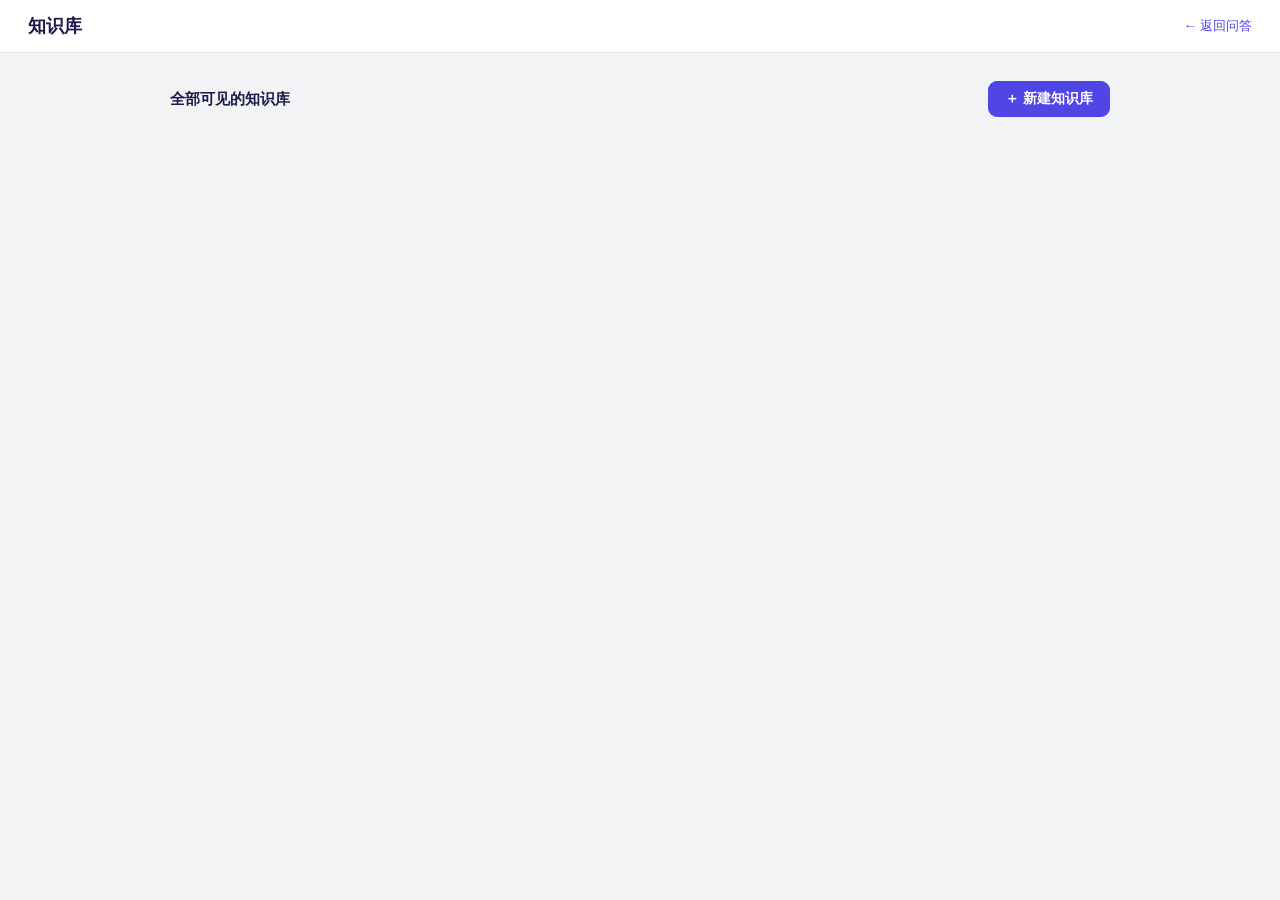
==== app/static/kb.html @ 02093d8f "feat: 阶段17 前端四件套 common.js登录改密码+知识库工作区/admin视图+首页KB选择器与引用卡片(261测试全绿)" ====
<!DOCTYPE html>
<html lang="zh-CN">
<head>
<meta charset="UTF-8">
<meta name="viewport" content="width=device-width, initial-scale=1.0">
<title>知识库管理 · 劳动合规 RAG</title>
<style>
  :root {
    --sidebar-bg: #f2f3f5; --bg: #fff; --card: #fff;
    --primary: #4f46e5; --primary-hover: #4338ca;
    --text: #1e1b4b; --text-muted: #6b7280; --border: #e5e7eb;
    --radius: 12px; --shadow: 0 1px 3px rgba(0,0,0,.08);
    --danger: #dc2626; --ok: #16a34a; --warn: #d97706;
  }
  * { margin: 0; padding: 0; box-sizing: border-box; }
  body {
    font-family: -apple-system, BlinkMacSystemFont, "Segoe UI", "Microsoft YaHei", sans-serif;
    background: var(--sidebar-bg); color: var(--text); min-height: 100vh;
  }
  .topbar {
    background: var(--card); border-bottom: 1px solid var(--border);
    padding: 14px 28px; display: flex; align-items: center; gap: 14px; position: sticky; top: 0; z-index: 10;
  }
  .topbar h1 { font-size: 18px; }
  .topbar .who { margin-left: auto; font-size: 13px; color: var(--text-muted); }
  .topbar a { color: var(--primary); font-size: 13px; text-decoration: none; }
  .view-switch { display: flex; gap: 6px; }
  .view-switch button {
    border: 1px solid var(--border); background: #fff; color: var(--text-muted);
    padding: 6px 14px; border-radius: 8px; cursor: pointer; font-size: 13px;
  }
  .view-switch button.active { border-color: var(--primary); color: var(--primary); background: #eef2ff; }

  .wrap { max-width: 980px; margin: 0 auto; padding: 28px 20px 60px; }

  .toolbar { display: flex; align-items: center; gap: 10px; margin-bottom: 18px; }
  .toolbar .crumb { font-size: 15px; font-weight: 600; }
  .toolbar .crumb .muted { color: var(--text-muted); font-weight: 400; }
  .btn {
    border: 1px solid var(--border); background: #fff; color: var(--text);
    padding: 8px 16px; border-radius: 9px; cursor: pointer; font-size: 14px;
    transition: border-color .15s;
  }
  .btn:hover { border-color: var(--primary); }
  .btn.primary { background: var(--primary); border-color: var(--primary); color: #fff; font-weight: 600; }
  .btn.primary:hover { background: var(--primary-hover); }
  .btn.danger-text { color: var(--danger); border-color: #fecaca; }
  .btn.danger-text:hover { border-color: var(--danger); }
  .btn:disabled { opacity: .5; cursor: not-allowed; }
  .toolbar .spacer { flex: 1; }

  .grid { display: grid; grid-template-columns: repeat(auto-fill, minmax(280px, 1fr)); gap: 14px; }
  .kb-card {
    background: var(--card); border: 1px solid var(--border); border-radius: 14px;
    padding: 18px; box-shadow: var(--shadow); display: flex; flex-direction: column; gap: 8px;
  }
  .kb-card .name { font-size: 15px; font-weight: 600; word-break: break-all; }
  .kb-card .desc { font-size: 13px; color: var(--text-muted); min-height: 18px; word-break: break-all; }
  .kb-card .meta { font-size: 12px; color: var(--text-muted); display: flex; gap: 10px; flex-wrap: wrap; }
  .tag { font-size: 11px; border-radius: 99px; padding: 2px 9px; align-self: flex-start; }
  .tag.pub { background: #ecfdf5; color: #047857; }
  .tag.priv { background: #f3f4f6; color: var(--text-muted); }
  .kb-card .ops { display: flex; gap: 8px; margin-top: 6px; }
  .kb-card .ops .btn { padding: 5px 12px; font-size: 13px; }

  .doc-table { width: 100%; border-collapse: collapse; background: #fff; border-radius: 12px; overflow: hidden; box-shadow: var(--shadow); }
  .doc-table th, .doc-table td { padding: 11px 14px; text-align: left; font-size: 13.5px; border-bottom: 1px solid var(--border); }
  .doc-table th { background: #f9fafb; color: var(--text-muted); font-weight: 500; }
  .doc-table td.title { word-break: break-all; max-width: 260px; }
  .status { font-size: 12px; border-radius: 99px; padding: 2px 10px; white-space: nowrap; }
  .status.pending, .status.parsing, .status.embedding { background: #fffbeb; color: var(--warn); }
  .status.ready { background: #ecfdf5; color: var(--ok); }
  .status.failed { background: #fef2f2; color: var(--danger); cursor: help; }

  .empty { text-align: center; color: var(--text-muted); padding: 60px 0; font-size: 14px; line-height: 2; }

  .modal-mask { position: fixed; inset: 0; background: rgba(15,23,42,.45); display: none; align-items: center; justify-content: center; z-index: 100; }
  .modal-mask.open { display: flex; }
  .modal { background: #fff; border-radius: 16px; padding: 26px 30px; width: 400px; }
  .modal h3 { font-size: 17px; margin-bottom: 16px; }
  .modal label { display: block; font-size: 13px; color: var(--text-muted); margin: 10px 0 4px; }
  .modal input[type=text], .modal input[type=number] {
    width: 100%; border: 1px solid var(--border); border-radius: 9px; padding: 9px 12px; font-size: 14px; outline: none;
  }
  .modal input:focus { border-color: var(--primary); }
  .modal .row { display: flex; align-items: center; gap: 8px; margin-top: 12px; font-size: 14px; }
  .modal .err { color: var(--danger); font-size: 13px; min-height: 18px; margin-top: 8px; }
  .modal .foot { display: flex; gap: 10px; margin-top: 14px; justify-content: flex-end; }

  #uploadArea {
    border: 2px dashed var(--border); border-radius: 12px; padding: 22px;
    text-align: center; color: var(--text-muted); font-size: 13.5px; margin-bottom: 18px;
    background: #fff;
  }
  #uploadArea.has-file { border-color: var(--primary); color: var(--text); }
  #uploadArea input { display: none; }
  #uploadArea .pick { color: var(--primary); cursor: pointer; font-weight: 600; }
</style>
</head>
<body>

<div class="topbar">
  <h1 id="pageTitle">知识库</h1>
  <div class="view-switch" id="viewSwitch" style="display:none">
    <button id="vMine" class="active" onclick="setView('mine')">我的知识库</button>
    <button id="vAdmin" onclick="setView('admin')">平台管理</button>
  </div>
  <span class="who" id="who"></span>
  <a href="/">← 返回问答</a>
</div>

<div class="wrap">
  <!-- ===== 知识库列表视图 ===== -->
  <div id="kbListView">
    <div class="toolbar">
      <div class="crumb" id="listCrumb">全部可见的知识库</div>
      <div class="spacer"></div>
      <button class="btn primary" onclick="openCreateKb()">＋ 新建知识库</button>
    </div>
    <div class="grid" id="kbGrid"></div>
    <div class="empty" id="kbEmpty" style="display:none">
      还没有知识库。<br>新建一个，或等待管理员把公开库开放出来。
    </div>
  </div>

  <!-- ===== 文档列表视图 ===== -->
  <div id="docListView" style="display:none">
    <div class="toolbar">
      <button class="btn" onclick="backToKbs()">← 返回</button>
      <div class="crumb" id="docCrumb"></div>
      <div class="spacer"></div>
      <button class="btn" id="reindexBtn" onclick="reindexKb()">重建索引</button>
    </div>

    <div id="uploadArea">
      <input type="file" id="fileInput" onchange="onFilePicked()">
      <span class="pick" onclick="document.getElementById('fileInput').click()">选择文件</span>
      上传到本知识库（pdf / docx / txt / md，≤ 10MB）。
      上传后自动解析、切分并向量化，期间可以离开本页。
      <div id="pickedName" style="margin-top:8px"></div>
    </div>

    <table class="doc-table">
      <thead><tr>
        <th>文档</th><th>类型</th><th>大小</th><th>状态</th><th>切片</th><th>上传时间</th><th></th>
      </tr></thead>
      <tbody id="docRows"></tbody>
    </table>
    <div class="empty" id="docEmpty" style="display:none">这个知识库还没有文档。</div>
  </div>
</div>

<!-- 新建/编辑知识库弹窗 -->
<div class="modal-mask" id="kbModal">
  <div class="modal">
    <h3 id="kbModalTitle">新建知识库</h3>
    <label>名称</label>
    <input type="text" id="mName" maxlength="64" placeholder="如：公司规章制度">
    <label>描述（可选）</label>
    <input type="text" id="mDesc" maxlength="500" placeholder="这个库存什么">
    <label>切片长度（50-4000，默认 500）</label>
    <input type="number" id="mSize" min="50" max="4000" placeholder="500">
    <label>切片重叠（0-1000，默认 80）</label>
    <input type="number" id="mOverlap" min="0" max="1000" placeholder="80">
    <div class="row">
      <input type="checkbox" id="mPublic">
      <label for="mPublic" style="margin:0">公开（其他用户可见、可问答，仅你能管理）</label>
    </div>
    <div class="err" id="mErr"></div>
    <div class="foot">
      <button class="btn" onclick="closeKbModal()">取消</button>
      <button class="btn primary" id="mSaveBtn" onclick="saveKbModal()">创建</button>
    </div>
  </div>
</div>

<script src="/common.js"></script>
<script>
'use strict';
const $ = id => document.getElementById(id);

let view = 'mine';               // mine | admin
let currentKb = null;            // 进入文档视图时的 kb 对象
let editingKbId = null;          // 弹窗正在编辑的 kb（null = 新建）
let pollTimer = null;             // 文档状态轮询句柄

// ===== 视图切换 =====
function setView(v) {
  view = v;
  $('vMine').classList.toggle('active', v === 'mine');
  $('vAdmin').classList.toggle('active', v === 'admin');
  $('listCrumb').textContent = v === 'admin' ? '平台全部知识库（管理员视图）' : '全部可见的知识库';
  $('pageTitle').textContent = v === 'admin' ? '平台管理' : '知识库';
  backToKbs();
}

async function init() {
  if (!getToken()) { location.href = '/login.html'; return; }
  $('who').textContent = '👤 ' + getUsername();
  if (isAdmin()) $('viewSwitch').style.display = 'flex';

  // ?view=admin 直达（非 admin 会被后端 /kb/admin/all 的 403 挡住，前端只是提前收敛）
  const params = new URLSearchParams(location.search);
  if (params.get('view') === 'admin' && isAdmin()) setView('admin');
  await loadKbs();
}

// ===== 知识库列表 =====
async function loadKbs() {
  const path = view === 'admin' ? '/kb/admin/all' : '/kb';
  let data;
  try {
    data = await api(path);
  } catch (e) {
    if (e.status === 403) { setView('mine'); return; }
    $('kbEmpty').style.display = ''; $('kbEmpty').textContent = '加载失败：' + e.message;
    return;
  }
  const kbs = data.kbs || [];
  $('kbEmpty').style.display = kbs.length ? 'none' : '';
  const grid = $('kbGrid');
  grid.textContent = '';
  for (const kb of kbs) grid.appendChild(renderKbCard(kb));
}

function renderKbCard(kb) {
  const mine = kb.owner_id !== undefined && getUsername() && (kb.owner_name === getUsername() || isAdmin());
  const card = document.createElement('div');
  card.className = 'kb-card';

  const name = document.createElement('div');
  name.className = 'name';
  name.textContent = kb.name;                       // 用户输入：只走 textContent
  card.appendChild(name);

  if (kb.description) {
    const d = document.createElement('div');
    d.className = 'desc';
    d.textContent = kb.description;
    card.appendChild(d);
  }

  const meta = document.createElement('div');
  meta.className = 'meta';
  const tag = document.createElement('span');
  tag.className = 'tag ' + (kb.is_public ? 'pub' : 'priv');
  tag.textContent = kb.is_public ? '公开' : '私有';
  meta.appendChild(tag);
  const stat = document.createElement('span');
  stat.textContent = kb.doc_count + ' 个文档 · ' + kb.chunk_count + ' 片';
  meta.appendChild(stat);
  if (view === 'admin' && kb.owner_name) {
    const owner = document.createElement('span');
    owner.textContent = '所有者：' + kb.owner_name;
    meta.appendChild(owner);
  }
  card.appendChild(meta);

  const ops = document.createElement('div');
  ops.className = 'ops';
  const openBtn = document.createElement('button');
  openBtn.className = 'btn';
  openBtn.textContent = '管理文档';
  openBtn.onclick = () => openDocs(kb);
  ops.appendChild(openBtn);
  // 新建/编辑只对 owner/admin 可用——与后端 require_kb_access(write) 同一语义
  if (mine) {
    const editBtn = document.createElement('button');
    editBtn.className = 'btn';
    editBtn.textContent = '编辑';
    editBtn.onclick = () => openEditKb(kb);
    ops.appendChild(editBtn);
    const delBtn = document.createElement('button');
    delBtn.className = 'btn danger-text';
    delBtn.textContent = '删除';
    delBtn.onclick = () => deleteKb(kb);
    ops.appendChild(delBtn);
  }
  card.appendChild(ops);
  return card;
}

// ===== 新建 / 编辑 / 删除知识库 =====
function openCreateKb() {
  editingKbId = null;
  $('kbModalTitle').textContent = '新建知识库';
  $('mSaveBtn').textContent = '创建';
  $('mName').value = ''; $('mDesc').value = '';
  $('mSize').value = ''; $('mOverlap').value = '';
  $('mPublic').checked = false;
  $('mErr').textContent = '';
  $('kbModal').classList.add('open');
}

function openEditKb(kb) {
  editingKbId = kb.id;
  $('kbModalTitle').textContent = '编辑知识库';
  $('mSaveBtn').textContent = '保存';
  $('mName').value = kb.name; $('mDesc').value = kb.description || '';
  $('mSize').value = kb.chunk_size; $('mOverlap').value = kb.chunk_overlap;
  $('mPublic').checked = kb.is_public;
  $('mErr').textContent = '';
  $('kbModal').classList.add('open');
}

function closeKbModal() { $('kbModal').classList.remove('open'); }

async function saveKbModal() {
  const name = $('mName').value.trim();
  if (!name) { $('mErr').textContent = '名称不能为空'; return; }
  const json = { name, description: $('mDesc').value.trim(), is_public: $('mPublic').checked };
  const size = parseInt($('mSize').value, 10);
  const overlap = parseInt($('mOverlap').value, 10);
  if ($('mSize').value) json.chunk_size = size;
  if ($('mOverlap').value) json.chunk_overlap = overlap;

  try {
    if (editingKbId) await api('/kb/' + editingKbId, { method: 'PATCH', json });
    else await api('/kb', { method: 'POST', json });
    closeKbModal();
    loadKbs();
  } catch (e) {
    $('mErr').textContent = e.message || '保存失败';
  }
}

async function deleteKb(kb) {
  if (!confirm('确定删除知识库「' + kb.name + '」？其下文档与切片会一起删除，历史会话保留。')) return;
  try {
    await api('/kb/' + kb.id, { method: 'DELETE' });
    loadKbs();
  } catch (e) { alert(e.message || '删除失败'); }
}

// ===== 文档视图 =====
function openDocs(kb) {
  currentKb = kb;
  $('kbListView').style.display = 'none';
  $('docListView').style.display = '';
  const crumb = $('docCrumb');
  crumb.textContent = '';
  crumb.appendChild(document.createTextNode(kb.name + ' · 文档'));
  const sub = document.createElement('span');
  sub.className = 'muted';
  sub.textContent = '（' + (kb.is_public ? '公开' : '私有') + '）';
  crumb.appendChild(sub);
  loadDocs();
}

function backToKbs() {
  stopPolling();
  currentKb = null;
  $('docListView').style.display = 'none';
  $('kbListView').style.display = '';
  loadKbs();
}

async function loadDocs() {
  if (!currentKb) return;
  let data;
  try {
    data = await api('/kb/' + currentKb.id + '/documents');
  } catch (e) { alert(e.message || '加载失败'); return; }
  const docs = data.documents || [];
  $('docEmpty').style.display = docs.length ? 'none' : '';

  const tbody = $('docRows');
  tbody.textContent = '';
  for (const d of docs) tbody.appendChild(renderDocRow(d));

  // 有非终态文档 → 轮询；全部到 ready/failed → 停
  if (docs.some(d => d.status !== 'ready' && d.status !== 'failed')) startPolling();
  else stopPolling();
}

function renderDocRow(d) {
  const tr = document.createElement('tr');

  const tdTitle = document.createElement('td');
  tdTitle.className = 'title';
  tdTitle.textContent = d.title;                     // 上传文件名是不可信输入：textContent
  tr.appendChild(tdTitle);

  const tdType = document.createElement('td');
  tdType.textContent = (d.source_type || '').toUpperCase();
  tr.appendChild(tdType);

  const tdSize = document.createElement('td');
  tdSize.textContent = d.file_size ? fmtSize(d.file_size) : '—';
  tr.appendChild(tdSize);

  const tdStatus = document.createElement('td');
  const st = document.createElement('span');
  st.className = 'status ' + d.status;
  const statusText = { pending: '排队中', parsing: '解析中', embedding: '向量化中', ready: '已就绪', failed: '失败' };
  st.textContent = statusText[d.status] || d.status;
  if (d.status === 'failed' && d.error) st.title = d.error;   // 失败原因放 tooltip
  tdStatus.appendChild(st);
  tr.appendChild(tdStatus);

  const tdCount = document.createElement('td');
  tdCount.textContent = d.chunk_count || 0;
  tr.appendChild(tdCount);

  const tdTime = document.createElement('td');
  tdTime.textContent = (d.created_at || '').replace('T', ' ').slice(0, 19);
  tr.appendChild(tdTime);

  const tdOps = document.createElement('td');
  const delBtn = document.createElement('button');
  delBtn.className = 'btn danger-text';
  delBtn.textContent = '删除';
  delBtn.onclick = () => deleteDoc(d);
  tdOps.appendChild(delBtn);
  tr.appendChild(tdOps);
  return tr;
}

function fmtSize(n) {
  if (n >= 1048576) return (n / 1048576).toFixed(1) + ' MB';
  if (n >= 1024) return (n / 1024).toFixed(0) + ' KB';
  return n + ' B';
}

// ===== 上传 =====
function onFilePicked() {
  const f = $('fileInput').files[0];
  if (!f) return;
  $('uploadArea').classList.add('has-file');
  $('pickedName').textContent = '已选择：' + f.name + '（' + fmtSize(f.size) + '）';
  uploadFile(f);
}

async function uploadFile(f) {
  const form = new FormData();
  form.append('file', f);
  try {
    const data = await api('/kb/' + currentKb.id + '/documents', { method: 'POST', form });
    $('pickedName').textContent = '「' + f.name + '」已上传（id=' + data.id + '），正在后台处理…';
    $('fileInput').value = '';
    loadDocs();
  } catch (e) {
    $('pickedName').textContent = '上传失败：' + (e.message || '未知错误');
    $('uploadArea').classList.remove('has-file');
  }
}

// ===== 删除文档 / 重建索引 =====
async function deleteDoc(d) {
  if (!confirm('确定删除文档「' + d.title + '」及其全部切片？')) return;
  try {
    await api('/kb/documents/' + d.id, { method: 'DELETE' });
    loadDocs();
  } catch (e) { alert(e.message || '删除失败'); }
}

async function reindexKb() {
  if (!currentKb) return;
  if (!confirm('按已入库的切片内容重算全部向量？大库会花一会儿。')) return;
  try {
    await api('/kb/' + currentKb.id + '/reindex', { method: 'POST' });
    alert('已提交后台重建，稍后刷新查看。');
  } catch (e) { alert(e.message || '提交失败'); }
}

// ===== 轮询 =====
function startPolling() {
  stopPolling();
  pollTimer = setInterval(loadDocs, 1500);
}
function stopPolling() {
  if (pollTimer) { clearInterval(pollTimer); pollTimer = null; }
}

init();
</script>
</body>
</html>
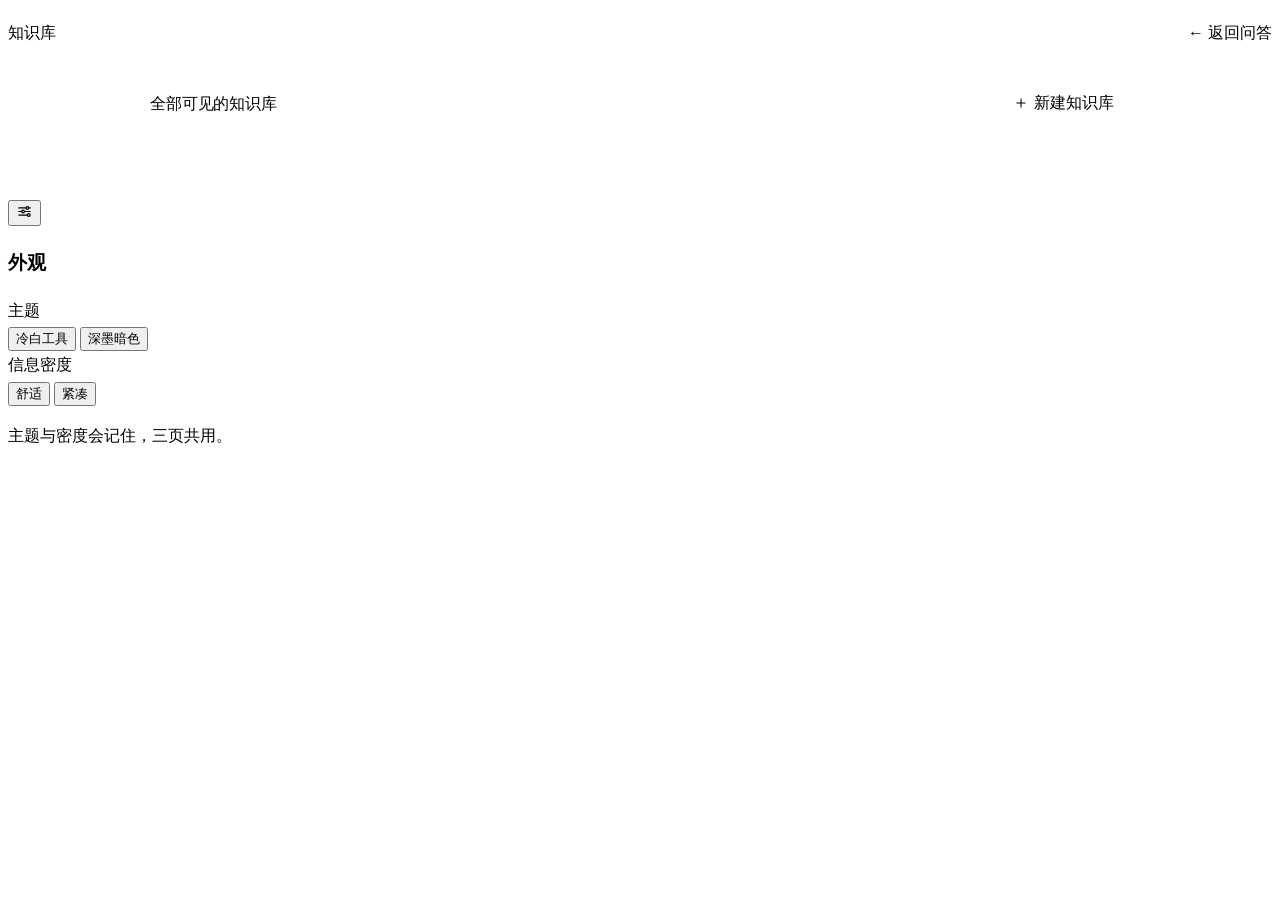
==== commit 87ec4cd8: "feat(ui): 前端重构为令牌化双主题设计系统 - 新增 tokens.css / theme.js：设计令牌与外观面板三页共用 - 冷白工具（默认）+ 深墨暗色双主题，标题全部无衬线 - 引用溯" ====
--- a/app/static/kb.html
+++ b/app/static/kb.html
@@ -1,100 +1,126 @@
 <!DOCTYPE html>
-<html lang="zh-CN">
+<html lang="zh-CN" data-theme="cool" data-density="comfortable">
 <head>
 <meta charset="UTF-8">
 <meta name="viewport" content="width=device-width, initial-scale=1.0">
 <title>知识库管理 · 劳动合规 RAG</title>
+<script>
+/* 首帧前定主题，避免暗色模式下闪一下白屏 */
+(function(){try{var t=localStorage.getItem('lcr_theme');
+if(t==='dark'||(!t&&window.matchMedia&&window.matchMedia('(prefers-color-scheme: dark)').matches))
+document.documentElement.dataset.theme='dark';}catch(e){}})();
+</script>
+<link rel="stylesheet" href="/tokens.css">
 <style>
-  :root {
-    --sidebar-bg: #f2f3f5; --bg: #fff; --card: #fff;
-    --primary: #4f46e5; --primary-hover: #4338ca;
-    --text: #1e1b4b; --text-muted: #6b7280; --border: #e5e7eb;
-    --radius: 12px; --shadow: 0 1px 3px rgba(0,0,0,.08);
-    --danger: #dc2626; --ok: #16a34a; --warn: #d97706;
-  }
-  * { margin: 0; padding: 0; box-sizing: border-box; }
-  body {
-    font-family: -apple-system, BlinkMacSystemFont, "Segoe UI", "Microsoft YaHei", sans-serif;
-    background: var(--sidebar-bg); color: var(--text); min-height: 100vh;
-  }
-  .topbar {
-    background: var(--card); border-bottom: 1px solid var(--border);
-    padding: 14px 28px; display: flex; align-items: center; gap: 14px; position: sticky; top: 0; z-index: 10;
-  }
-  .topbar h1 { font-size: 18px; }
-  .topbar .who { margin-left: auto; font-size: 13px; color: var(--text-muted); }
-  .topbar a { color: var(--primary); font-size: 13px; text-decoration: none; }
-  .view-switch { display: flex; gap: 6px; }
-  .view-switch button {
-    border: 1px solid var(--border); background: #fff; color: var(--text-muted);
-    padding: 6px 14px; border-radius: 8px; cursor: pointer; font-size: 13px;
-  }
-  .view-switch button.active { border-color: var(--primary); color: var(--primary); background: #eef2ff; }
-
-  .wrap { max-width: 980px; margin: 0 auto; padding: 28px 20px 60px; }
-
-  .toolbar { display: flex; align-items: center; gap: 10px; margin-bottom: 18px; }
-  .toolbar .crumb { font-size: 15px; font-weight: 600; }
-  .toolbar .crumb .muted { color: var(--text-muted); font-weight: 400; }
-  .btn {
-    border: 1px solid var(--border); background: #fff; color: var(--text);
-    padding: 8px 16px; border-radius: 9px; cursor: pointer; font-size: 14px;
-    transition: border-color .15s;
-  }
-  .btn:hover { border-color: var(--primary); }
-  .btn.primary { background: var(--primary); border-color: var(--primary); color: #fff; font-weight: 600; }
-  .btn.primary:hover { background: var(--primary-hover); }
-  .btn.danger-text { color: var(--danger); border-color: #fecaca; }
-  .btn.danger-text:hover { border-color: var(--danger); }
-  .btn:disabled { opacity: .5; cursor: not-allowed; }
-  .toolbar .spacer { flex: 1; }
-
-  .grid { display: grid; grid-template-columns: repeat(auto-fill, minmax(280px, 1fr)); gap: 14px; }
-  .kb-card {
-    background: var(--card); border: 1px solid var(--border); border-radius: 14px;
-    padding: 18px; box-shadow: var(--shadow); display: flex; flex-direction: column; gap: 8px;
-  }
-  .kb-card .name { font-size: 15px; font-weight: 600; word-break: break-all; }
-  .kb-card .desc { font-size: 13px; color: var(--text-muted); min-height: 18px; word-break: break-all; }
-  .kb-card .meta { font-size: 12px; color: var(--text-muted); display: flex; gap: 10px; flex-wrap: wrap; }
-  .tag { font-size: 11px; border-radius: 99px; padding: 2px 9px; align-self: flex-start; }
-  .tag.pub { background: #ecfdf5; color: #047857; }
-  .tag.priv { background: #f3f4f6; color: var(--text-muted); }
-  .kb-card .ops { display: flex; gap: 8px; margin-top: 6px; }
-  .kb-card .ops .btn { padding: 5px 12px; font-size: 13px; }
-
-  .doc-table { width: 100%; border-collapse: collapse; background: #fff; border-radius: 12px; overflow: hidden; box-shadow: var(--shadow); }
-  .doc-table th, .doc-table td { padding: 11px 14px; text-align: left; font-size: 13.5px; border-bottom: 1px solid var(--border); }
-  .doc-table th { background: #f9fafb; color: var(--text-muted); font-weight: 500; }
-  .doc-table td.title { word-break: break-all; max-width: 260px; }
-  .status { font-size: 12px; border-radius: 99px; padding: 2px 10px; white-space: nowrap; }
-  .status.pending, .status.parsing, .status.embedding { background: #fffbeb; color: var(--warn); }
-  .status.ready { background: #ecfdf5; color: var(--ok); }
-  .status.failed { background: #fef2f2; color: var(--danger); cursor: help; }
-
-  .empty { text-align: center; color: var(--text-muted); padding: 60px 0; font-size: 14px; line-height: 2; }
-
-  .modal-mask { position: fixed; inset: 0; background: rgba(15,23,42,.45); display: none; align-items: center; justify-content: center; z-index: 100; }
-  .modal-mask.open { display: flex; }
-  .modal { background: #fff; border-radius: 16px; padding: 26px 30px; width: 400px; }
-  .modal h3 { font-size: 17px; margin-bottom: 16px; }
-  .modal label { display: block; font-size: 13px; color: var(--text-muted); margin: 10px 0 4px; }
-  .modal input[type=text], .modal input[type=number] {
-    width: 100%; border: 1px solid var(--border); border-radius: 9px; padding: 9px 12px; font-size: 14px; outline: none;
-  }
-  .modal input:focus { border-color: var(--primary); }
-  .modal .row { display: flex; align-items: center; gap: 8px; margin-top: 12px; font-size: 14px; }
-  .modal .err { color: var(--danger); font-size: 13px; min-height: 18px; margin-top: 8px; }
-  .modal .foot { display: flex; gap: 10px; margin-top: 14px; justify-content: flex-end; }
-
-  #uploadArea {
-    border: 2px dashed var(--border); border-radius: 12px; padding: 22px;
-    text-align: center; color: var(--text-muted); font-size: 13.5px; margin-bottom: 18px;
-    background: #fff;
-  }
-  #uploadArea.has-file { border-color: var(--primary); color: var(--text); }
-  #uploadArea input { display: none; }
-  #uploadArea .pick { color: var(--primary); cursor: pointer; font-weight: 600; }
+  body{
+    font-family:var(--font-sans); background:var(--paper); color:var(--ink-1); min-height:100vh;
+    font-size:var(--fs-body); line-height:1.7; -webkit-font-smoothing:antialiased; text-wrap:pretty;
+    transition:background var(--dur-3) var(--ease-out), color var(--dur-3) var(--ease-out);
+  }
+  .topbar{
+    background:var(--surface); border-bottom:1px solid var(--line);
+    padding:14px var(--gutter); display:flex; align-items:center; gap:14px;
+    position:sticky; top:0; z-index:10;
+    transition:background var(--dur-3) var(--ease-out), border-color var(--dur-3) var(--ease-out);
+  }
+  .topbar h1{font-size:var(--fs-h1);font-weight:500;letter-spacing:-.015em;}
+  .topbar .who{margin-left:auto;font-size:var(--fs-xs);color:var(--ink-3);}
+  .topbar a{color:var(--accent);font-size:var(--fs-xs);text-decoration:none;}
+  .topbar a:hover{text-decoration:underline;}
+  .view-switch{display:flex;background:var(--surface-2);border-radius:var(--r-md);padding:3px;gap:3px;}
+  .view-switch button{
+    padding:5px 13px;border-radius:5px;font-size:var(--fs-xs);color:var(--ink-3);
+    transition:background var(--dur-1) var(--ease-out),color var(--dur-1) var(--ease-out);
+  }
+  .view-switch button.active{background:var(--surface);color:var(--ink-1);box-shadow:var(--e1);}
+
+  .wrap{max-width:980px;margin:0 auto;padding:28px 20px 60px;}
+
+  .toolbar{display:flex;align-items:center;gap:10px;margin-bottom:18px;}
+  .toolbar .crumb{font-size:var(--fs-h2);font-weight:500;letter-spacing:-.01em;}
+  .toolbar .crumb .muted{color:var(--ink-3);font-weight:400;}
+  .btn{
+    border:1px solid var(--line-2); background:var(--surface); color:var(--ink-1);
+    padding:8px 16px; border-radius:var(--r-md); cursor:pointer; font-size:var(--fs-sm);
+    transition:border-color var(--dur-1) var(--ease-out),background var(--dur-1) var(--ease-out),
+               color var(--dur-1) var(--ease-out);
+  }
+  .btn:hover{border-color:var(--accent);color:var(--accent);}
+  .btn.primary{background:var(--accent);border-color:var(--accent);color:var(--on-accent);font-weight:500;}
+  .btn.primary:hover{background:var(--accent-hover);border-color:var(--accent-hover);color:var(--on-accent);}
+  .btn.danger-text{color:var(--danger);border-color:var(--danger);}
+  .btn.danger-text:hover{border-color:var(--danger);color:var(--danger);background:rgba(192,57,43,.06);}
+  .btn:disabled{opacity:.5;cursor:not-allowed;}
+  .btn.primary:disabled{opacity:.5;}
+  .toolbar .spacer{flex:1;}
+  .btn svg{vertical-align:-2px;margin-right:6px;display:inline-block;}
+
+  .grid{display:grid;grid-template-columns:repeat(auto-fill,minmax(280px,1fr));gap:14px;}
+  .kb-card{
+    background:var(--surface);border:1px solid var(--line);border-radius:var(--r-lg);
+    padding:18px;box-shadow:var(--e1);display:flex;flex-direction:column;gap:8px;
+    transition:border-color var(--dur-2) var(--ease-out),box-shadow var(--dur-2) var(--ease-out);
+  }
+  .kb-card:hover{border-color:var(--line-2);box-shadow:var(--e2);}
+  .kb-card .name{font-size:var(--fs-h2);font-weight:500;letter-spacing:-.005em;word-break:break-all;}
+  .kb-card .desc{font-size:var(--fs-sm);color:var(--ink-2);min-height:18px;word-break:break-all;}
+  .kb-card .meta{font-size:var(--fs-xs);color:var(--ink-3);display:flex;gap:10px;flex-wrap:wrap;align-items:center;}
+  .tag{font-family:var(--font-mono);font-size:var(--fs-micro);border-radius:var(--r-pill);padding:2px 9px;align-self:flex-start;}
+  .tag.pub{background:rgba(46,125,91,.1);color:var(--success);}
+  .tag.priv{background:var(--surface-2);color:var(--ink-3);}
+  .kb-card .ops{display:flex;gap:8px;margin-top:6px;}
+  .kb-card .ops .btn{padding:5px 12px;font-size:var(--fs-xs);}
+
+  .doc-table{
+    width:100%;border-collapse:collapse;background:var(--surface);border-radius:var(--r-lg);
+    overflow:hidden;box-shadow:var(--e1);border:1px solid var(--line);
+  }
+  .doc-table th,.doc-table td{padding:11px 14px;text-align:left;font-size:var(--fs-sm);border-bottom:1px solid var(--line);}
+  .doc-table th{background:var(--surface-2);color:var(--ink-3);font-weight:500;font-size:var(--fs-xs);}
+  .doc-table td.title{word-break:break-all;max-width:260px;}
+  .status{font-family:var(--font-mono);font-size:var(--fs-micro);border-radius:var(--r-pill);padding:2px 10px;white-space:nowrap;}
+  .status.pending,.status.parsing,.status.embedding{background:rgba(154,107,18,.1);color:var(--warn);}
+  .status.ready{background:rgba(46,125,91,.1);color:var(--success);}
+  .status.failed{background:rgba(192,57,43,.1);color:var(--danger);cursor:help;}
+
+  .empty{text-align:center;color:var(--ink-3);padding:60px 0;font-size:var(--fs-sm);line-height:2;}
+
+  /* 用户管理视图 */
+  .role-tag{font-family:var(--font-mono);font-size:var(--fs-micro);border-radius:var(--r-pill);padding:2px 10px;white-space:nowrap;}
+  .role-tag.admin{background:var(--accent-wash);color:var(--accent);}
+  .role-tag.user{background:var(--surface-2);color:var(--ink-3);}
+  .role-tag.banned{background:rgba(192,57,43,.1);color:var(--danger);}
+  .user-ops{display:flex;gap:6px;flex-wrap:wrap;}
+  .user-ops .btn{padding:4px 10px;font-size:var(--fs-xs);}
+
+  .modal-mask{position:fixed;inset:0;background:rgba(13,17,23,.45);display:none;align-items:center;justify-content:center;z-index:100;}
+  .modal-mask.open{display:flex;}
+  .modal{
+    background:var(--surface);border:1px solid var(--line);border-radius:var(--r-lg);
+    padding:24px 28px;width:400px;box-shadow:var(--e4);
+  }
+  .modal h3{font-size:var(--fs-h2);font-weight:500;letter-spacing:-.01em;margin-bottom:16px;}
+  .modal label{display:block;font-size:var(--fs-xs);color:var(--ink-3);margin:10px 0 4px;}
+  .modal input[type=text],.modal input[type=number]{
+    width:100%;border:1px solid var(--line-2);border-radius:var(--r-md);padding:9px 12px;
+    font-size:var(--fs-sm);outline:none;background:var(--surface);color:var(--ink-1);
+    transition:border-color var(--dur-2) var(--ease-out),box-shadow var(--dur-2) var(--ease-out);
+  }
+  .modal input:focus{border-color:var(--accent);box-shadow:0 0 0 3px var(--accent-ring);}
+  .modal .row{display:flex;align-items:center;gap:8px;margin-top:12px;font-size:var(--fs-sm);}
+  .modal .row input[type=checkbox]{accent-color:var(--accent);}
+  .modal .err{color:var(--danger);font-size:var(--fs-xs);min-height:18px;margin-top:8px;}
+  .modal .foot{display:flex;gap:10px;margin-top:14px;justify-content:flex-end;}
+
+  #uploadArea{
+    border:1px dashed var(--line-2);border-radius:var(--r-lg);padding:22px;
+    text-align:center;color:var(--ink-3);font-size:var(--fs-sm);margin-bottom:18px;
+    background:var(--surface);
+    transition:border-color var(--dur-2) var(--ease-out),background var(--dur-2) var(--ease-out),color var(--dur-2) var(--ease-out);
+  }
+  #uploadArea.has-file{border-color:var(--accent);border-style:solid;color:var(--ink-1);background:var(--accent-wash);}
+  #uploadArea input{display:none;}
+  #uploadArea .pick{color:var(--accent);cursor:pointer;font-weight:500;}
 </style>
 </head>
 <body>
@@ -104,6 +130,7 @@
   <div class="view-switch" id="viewSwitch" style="display:none">
     <button id="vMine" class="active" onclick="setView('mine')">我的知识库</button>
     <button id="vAdmin" onclick="setView('admin')">平台管理</button>
+    <button id="vUsers" onclick="setView('users')">用户管理</button>
   </div>
   <span class="who" id="who"></span>
   <a href="/">← 返回问答</a>
@@ -115,7 +142,9 @@
     <div class="toolbar">
       <div class="crumb" id="listCrumb">全部可见的知识库</div>
       <div class="spacer"></div>
-      <button class="btn primary" onclick="openCreateKb()">＋ 新建知识库</button>
+      <button class="btn primary" onclick="openCreateKb()">
+        <svg width="14" height="14" viewBox="0 0 24 24" fill="none" stroke="currentColor" stroke-width="1.8" stroke-linecap="round"><path d="M12 5v14M5 12h14"/></svg>新建知识库
+      </button>
     </div>
     <div class="grid" id="kbGrid"></div>
     <div class="empty" id="kbEmpty" style="display:none">
@@ -147,6 +176,21 @@
       <tbody id="docRows"></tbody>
     </table>
     <div class="empty" id="docEmpty" style="display:none">这个知识库还没有文档。</div>
+  </div>
+
+  <!-- ===== 用户管理视图（仅 admin） ===== -->
+  <div id="userListView" style="display:none">
+    <div class="toolbar">
+      <div class="crumb">全部用户</div>
+      <div class="spacer"></div>
+    </div>
+    <table class="doc-table">
+      <thead><tr>
+        <th>用户名</th><th>角色</th><th>状态</th><th>注册时间</th><th></th>
+      </tr></thead>
+      <tbody id="userRows"></tbody>
+    </table>
+    <div class="empty" id="userEmpty" style="display:none">还没有用户。</div>
   </div>
 </div>
 
@@ -174,29 +218,83 @@
   </div>
 </div>
 
+<!-- 重置密码弹窗 -->
+<div class="modal-mask" id="pwdModal">
+  <div class="modal">
+    <h3 id="pwdModalTitle">重置密码</h3>
+    <label>新密码（至少 6 位）</label>
+    <input type="text" id="mNewPwd" maxlength="64" placeholder="输入新密码">
+    <div class="err" id="mPwdErr"></div>
+    <div class="foot">
+      <button class="btn" onclick="closePwdModal()">取消</button>
+      <button class="btn primary" onclick="submitResetPwd()">重置</button>
+    </div>
+  </div>
+</div>
+
+<!-- 外观面板 -->
+<div class="tw" id="tw" data-open="false">
+  <button class="tw-fab" id="twFab" aria-label="外观设置">
+    <svg width="17" height="17" viewBox="0 0 24 24" fill="none" stroke="currentColor" stroke-width="1.7" stroke-linecap="round"><path d="M4 7h10M18 7h2M4 12h4M12 12h8M4 17h12"/><circle cx="16" cy="7" r="2"/><circle cx="10" cy="12" r="2"/><circle cx="18" cy="17" r="2"/></svg>
+  </button>
+  <div class="tw-panel">
+    <h3>外观</h3>
+    <div class="tw-row">
+      <label>主题</label>
+      <div class="seg" data-key="theme">
+        <button data-val="cool" aria-pressed="true">冷白工具</button>
+        <button data-val="dark" aria-pressed="false">深墨暗色</button>
+      </div>
+    </div>
+    <div class="tw-row">
+      <label>信息密度</label>
+      <div class="seg" data-key="density">
+        <button data-val="comfortable" aria-pressed="true">舒适</button>
+        <button data-val="compact" aria-pressed="false">紧凑</button>
+      </div>
+    </div>
+    <p class="tw-note">主题与密度会记住，三页共用。</p>
+  </div>
+</div>
+
 <script src="/common.js"></script>
+<script src="/theme.js"></script>
 <script>
 'use strict';
 const $ = id => document.getElementById(id);
 
-let view = 'mine';               // mine | admin
+let view = 'mine';               // mine | admin | users
 let currentKb = null;            // 进入文档视图时的 kb 对象
 let editingKbId = null;          // 弹窗正在编辑的 kb（null = 新建）
 let pollTimer = null;             // 文档状态轮询句柄
+let resetPwdUid = null;           // 正在重置密码的用户 id
 
 // ===== 视图切换 =====
 function setView(v) {
   view = v;
   $('vMine').classList.toggle('active', v === 'mine');
   $('vAdmin').classList.toggle('active', v === 'admin');
-  $('listCrumb').textContent = v === 'admin' ? '平台全部知识库（管理员视图）' : '全部可见的知识库';
-  $('pageTitle').textContent = v === 'admin' ? '平台管理' : '知识库';
-  backToKbs();
+  $('vUsers').classList.toggle('active', v === 'users');
+  $('pageTitle').textContent = v === 'admin' ? '平台管理' : (v === 'users' ? '用户管理' : '知识库');
+  stopPolling();
+  currentKb = null;
+  $('docListView').style.display = 'none';
+  $('userListView').style.display = 'none';
+  if (v === 'users') {
+    // 用户管理：只对 admin 开放；非 admin 被后端 403 挡住，前端提前收敛
+    $('kbListView').style.display = 'none';
+    $('userListView').style.display = '';
+    loadUsers();
+  } else {
+    $('kbListView').style.display = '';
+    $('listCrumb').textContent = v === 'admin' ? '平台全部知识库（管理员视图）' : '全部可见的知识库';
+    backToKbs();
+  }
 }
 
 async function init() {
   if (!getToken()) { location.href = '/login.html'; return; }
-  $('who').textContent = '👤 ' + getUsername();
+  $('who').textContent = getUsername();
   if (isAdmin()) $('viewSwitch').style.display = 'flex';
 
   // ?view=admin 直达（非 admin 会被后端 /kb/admin/all 的 403 挡住，前端只是提前收敛）
@@ -351,6 +449,7 @@
   stopPolling();
   currentKb = null;
   $('docListView').style.display = 'none';
+  $('userListView').style.display = 'none';
   $('kbListView').style.display = '';
   loadKbs();
 }
@@ -472,6 +571,124 @@
   if (pollTimer) { clearInterval(pollTimer); pollTimer = null; }
 }
 
+// ===== 用户管理（仅 admin） =====
+async function loadUsers() {
+  let data;
+  try {
+    data = await api('/admin/users');
+  } catch (e) {
+    $('userEmpty').style.display = ''; $('userEmpty').textContent = '加载失败：' + e.message;
+    return;
+  }
+  const users = data.users || [];
+  $('userEmpty').style.display = users.length ? 'none' : '';
+  const tbody = $('userRows');
+  tbody.textContent = '';
+  for (const u of users) tbody.appendChild(renderUserRow(u));
+}
+
+function renderUserRow(u) {
+  const tr = document.createElement('tr');
+
+  const tdName = document.createElement('td');
+  tdName.textContent = u.username;
+  if (u.username === getUsername()) {
+    const self = document.createElement('span');
+    self.className = 'role-tag';
+    self.textContent = '（我）';
+    tdName.appendChild(self);
+  }
+  tr.appendChild(tdName);
+
+  const tdRole = document.createElement('td');
+  const roleTag = document.createElement('span');
+  roleTag.className = 'role-tag ' + (u.role === 'admin' ? 'admin' : 'user');
+  roleTag.textContent = u.role === 'admin' ? '管理员' : '普通用户';
+  tdRole.appendChild(roleTag);
+  tr.appendChild(tdRole);
+
+  const tdStatus = document.createElement('td');
+  const stTag = document.createElement('span');
+  stTag.className = 'role-tag ' + (u.disabled ? 'banned' : 'user');
+  stTag.textContent = u.disabled ? '已禁用' : '正常';
+  tdStatus.appendChild(stTag);
+  tr.appendChild(tdStatus);
+
+  const tdTime = document.createElement('td');
+  tdTime.textContent = (u.created_at || '').replace('T', ' ').slice(0, 19);
+  tr.appendChild(tdTime);
+
+  const tdOps = document.createElement('td');
+  tdOps.className = 'user-ops';
+  const isSelf = u.username === getUsername();
+
+  // 升降级：自己不能改自己的角色（后端同样拦，前端只是提前禁用按钮）
+  const roleBtn = document.createElement('button');
+  roleBtn.className = 'btn';
+  roleBtn.textContent = u.role === 'admin' ? '取消管理员' : '设为管理员';
+  roleBtn.disabled = isSelf;
+  roleBtn.onclick = () => setUserRole(u.id, u.role === 'admin' ? 'user' : 'admin');
+  tdOps.appendChild(roleBtn);
+
+  // 重置密码
+  const pwdBtn = document.createElement('button');
+  pwdBtn.className = 'btn';
+  pwdBtn.textContent = '重置密码';
+  pwdBtn.onclick = () => openResetPwd(u.id, u.username);
+  tdOps.appendChild(pwdBtn);
+
+  // 禁用/解禁：自己不能禁用自己
+  const disBtn = document.createElement('button');
+  disBtn.className = 'btn danger-text';
+  disBtn.textContent = u.disabled ? '解禁' : '禁用';
+  disBtn.disabled = isSelf;
+  disBtn.onclick = () => toggleUserDisabled(u.id, !u.disabled);
+  tdOps.appendChild(disBtn);
+
+  tr.appendChild(tdOps);
+  return tr;
+}
+
+async function setUserRole(uid, role) {
+  const action = role === 'admin' ? '设为管理员' : '取消管理员';
+  if (!confirm('确定' + action + '该用户？')) return;
+  try {
+    await api('/admin/users/' + uid + '/role', { method: 'PATCH', json: { role } });
+    loadUsers();
+  } catch (e) { alert(e.message || '操作失败'); }
+}
+
+function openResetPwd(uid, username) {
+  resetPwdUid = uid;
+  $('pwdModalTitle').textContent = '重置密码：' + username;
+  $('mNewPwd').value = '';
+  $('mPwdErr').textContent = '';
+  $('pwdModal').classList.add('open');
+}
+
+function closePwdModal() {
+  $('pwdModal').classList.remove('open');
+  resetPwdUid = null;
+}
+
+async function submitResetPwd() {
+  const pwd = $('mNewPwd').value.trim();
+  if (pwd.length < 6) { $('mPwdErr').textContent = '新密码至少 6 位'; return; }
+  try {
+    await api('/admin/users/' + resetPwdUid + '/reset-password', { method: 'POST', json: { new_password: pwd } });
+    closePwdModal();
+    alert('密码已重置');
+  } catch (e) { $('mPwdErr').textContent = e.message || '重置失败'; }
+}
+
+async function toggleUserDisabled(uid, disabled) {
+  if (!confirm(disabled ? '禁用后该用户将无法登录，确定？' : '确定解禁该用户？')) return;
+  try {
+    await api('/admin/users/' + uid + '/disabled', { method: 'POST', json: { disabled } });
+    loadUsers();
+  } catch (e) { alert(e.message || '操作失败'); }
+}
+
 init();
 </script>
 </body>
